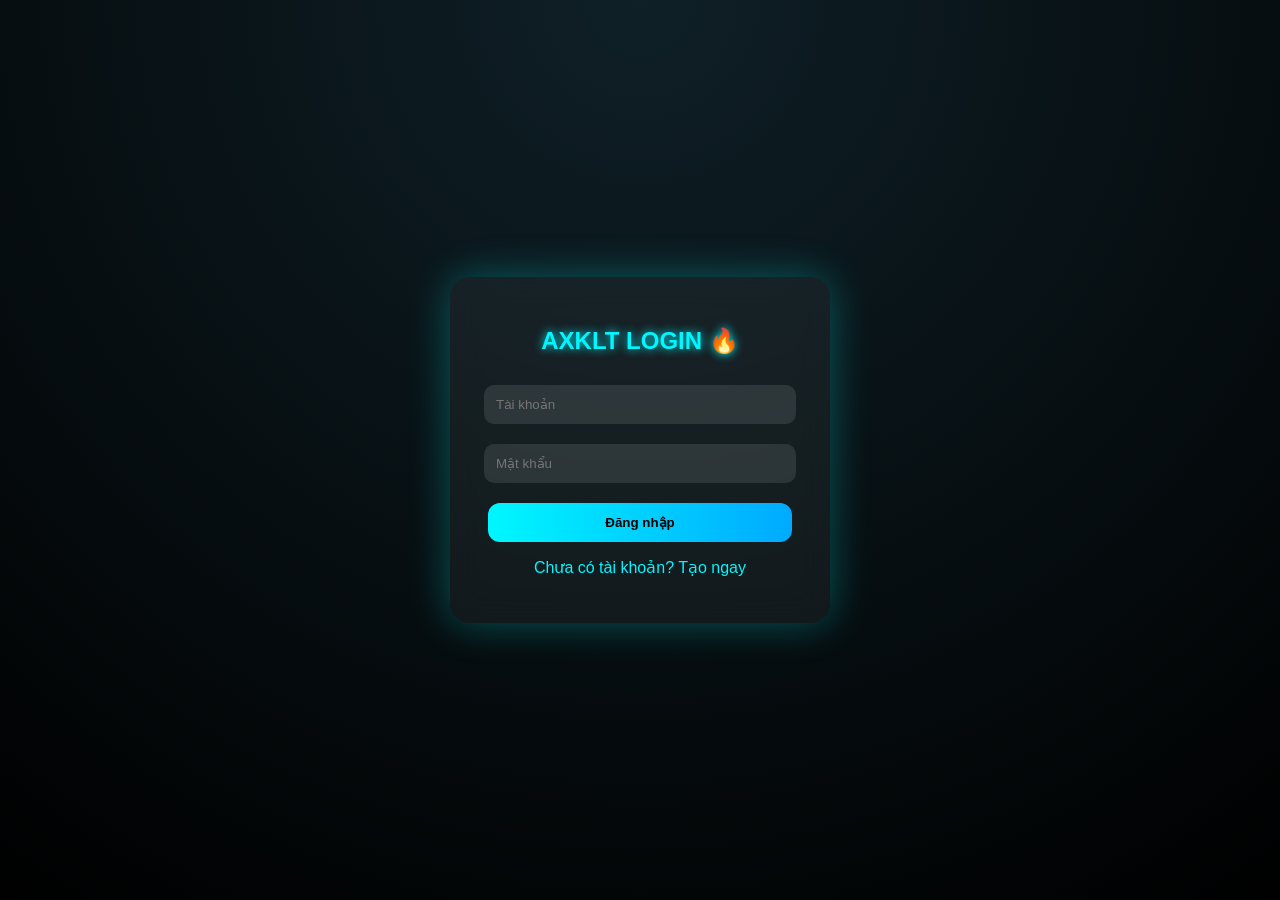
==== home.html @ e572b42f "Add files via upload" ====
<!DOCTYPE html>
<html lang="vi">
<head>
<meta charset="UTF-8">
<title>AXKLT Home</title>
<link rel="stylesheet" href="style.css">
</head>

<body>

<div class="box">

    <h1 id="name">AXKLT</h1>

    <img src="axklt.png">

    <p>ID: 3085836646</p>
    <div class="level">LV4 🔥</div>

    <!-- THIỆP -->
    <div class="card" onclick="showInvite()">
        📩 Gia nhập quân đoàn AXKLT
    </div>

    <button onclick="showUsers()">👤 Xem tài khoản</button>
    <button onclick="logout()">Đăng xuất</button>

    <div id="list"></div>

</div>

<script src="main.js"></script>

<script>
let user = localStorage.getItem("currentUser");
if(user){
    document.getElementById("name").innerText = user;
}else{
    window.location.href = "index.html";
}
</script>

</body>
</html>
---- style.css ----
body {
    margin: 0;
    font-family: Arial;
    background: radial-gradient(circle at top, #0f2027, #000);
    color: white;
    display: flex;
    justify-content: center;
    align-items: center;
    height: 100vh;
}

/* BOX */
.box {
    background: rgba(255,255,255,0.05);
    backdrop-filter: blur(15px);
    border-radius: 20px;
    padding: 30px;
    width: 320px;
    text-align: center;
    box-shadow: 0 0 40px rgba(0,255,255,0.3);
}

/* TITLE */
h1, h2 {
    color: #00f7ff;
    text-shadow: 0 0 10px #00f7ff;
}

/* INPUT */
input {
    width: 90%;
    padding: 12px;
    margin: 10px 0;
    border: none;
    border-radius: 10px;
    background: rgba(255,255,255,0.1);
    color: white;
}

/* BUTTON */
button {
    width: 95%;
    padding: 12px;
    margin-top: 10px;
    border: none;
    border-radius: 12px;
    background: linear-gradient(90deg, #00f7ff, #00aaff);
    color: black;
    font-weight: bold;
    cursor: pointer;
}

button:hover {
    box-shadow: 0 0 20px #00f7ff;
    transform: scale(1.05);
}

/* LINK */
p {
    color: #00f7ff;
    cursor: pointer;
}

/* AVATAR */
img {
    width: 220px;
    border-radius: 20px;
    margin: 15px 0;
    box-shadow: 0 0 25px #00f7ff;
}

/* LEVEL */
.level {
    font-size: 28px;
    color: gold;
}

/* CARD */
.card {
    margin-top: 15px;
    padding: 15px;
    border-radius: 15px;
    background: rgba(255,255,255,0.08);
    border: 1px solid #00f7ff;
    cursor: pointer;
}

.card:hover {
    box-shadow: 0 0 25px #00f7ff;
    transform: scale(1.05);
}

/* LIST */
#list {
    margin-top: 15px;
}
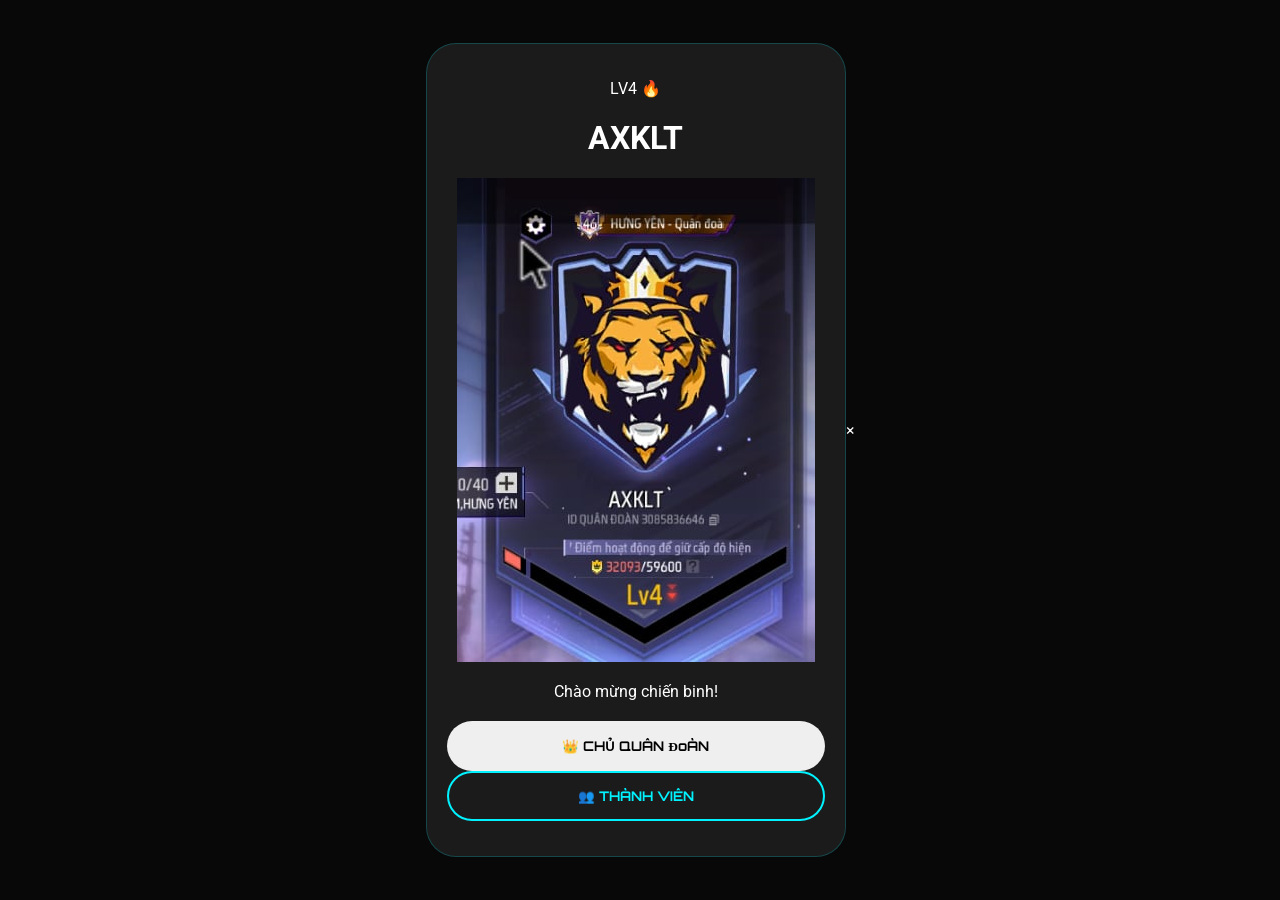
==== commit 5f513d10: "Add files via upload" ====
--- a/home.html
+++ b/home.html
@@ -1,44 +1,48 @@
 <!DOCTYPE html>
 <html lang="vi">
 <head>
-<meta charset="UTF-8">
-<title>AXKLT Home</title>
-<link rel="stylesheet" href="style.css">
+    <meta charset="UTF-8">
+    <meta name="viewport" content="width=device-width, initial-scale=1.0">
+    <title>Quân Đoàn AXKLT</title>
+    <link rel="stylesheet" href="style.css">
+    <link href="https://fonts.googleapis.com/css2?family=Orbitron:wght@400;700&family=Roboto:wght@300;500&display=swap" rel="stylesheet">
 </head>
 
 <body>
+    <div class="video-bg"></div> <div class="container">
+        <div class="card">
+            <div class="badge">LV4 🔥</div>
+            <h1 class="clan-name">AXKLT</h1>
 
-<div class="box">
+            <div class="avatar-wrapper">
+                <img src="axklt.png" class="avatar" alt="Clan Logo">
+            </div>
 
-    <h1 id="name">AXKLT</h1>
+            <p id="hello">Chào mừng chiến binh!</p>
+            
+            <div class="btn-group">
+                <button class="btn-leader" onclick="goLeader()">👑 CHỦ QUÂN ĐoÀN</button>
+                <button class="btn-member" onclick="toggleMembers()">👥 THÀNH VIÊN</button>
+            </div>
+        </div>
 
-    <img src="axklt.png">
-
-    <p>ID: 3085836646</p>
-    <div class="level">LV4 🔥</div>
-
-    <!-- THIỆP -->
-    <div class="card" onclick="showInvite()">
-        📩 Gia nhập quân đoàn AXKLT
+        <div id="memberList" class="members"></div>
     </div>
 
-    <button onclick="showUsers()">👤 Xem tài khoản</button>
-    <button onclick="logout()">Đăng xuất</button>
+    <div id="popup" class="modal">
+        <div class="popup-box">
+            <span class="close-btn" onclick="closePopup()">×</span>
+            <div class="popup-content">
+                <img id="pImg" src="" alt="">
+                <h2 id="pName"></h2>
+                <span id="pRole" class="tag"></span>
+                <p id="pSkill"></p>
+                <p id="pDesc"></p>
+            </div>
+        </div>
+    </div>
 
-    <div id="list"></div>
-
-</div>
-
-<script src="main.js"></script>
-
-<script>
-let user = localStorage.getItem("currentUser");
-if(user){
-    document.getElementById("name").innerText = user;
-}else{
-    window.location.href = "index.html";
-}
-</script>
-
+    <audio id="bgMusic" loop src="nhac.mp3"></audio>
+    <script src="main.js"></script>
 </body>
 </html>
--- a/style.css
+++ b/style.css
@@ -1,96 +1,77 @@
-body {
-    margin: 0;
-    font-family: Arial;
-    background: radial-gradient(circle at top, #0f2027, #000);
-    color: white;
-    display: flex;
-    justify-content: center;
-    align-items: center;
-    height: 100vh;
+:root {
+    --cyan: #00f2ff;
+    --dark: #080808;
 }
 
-/* BOX */
-.box {
-    background: rgba(255,255,255,0.05);
-    backdrop-filter: blur(15px);
-    border-radius: 20px;
-    padding: 30px;
-    width: 320px;
-    text-align: center;
-    box-shadow: 0 0 40px rgba(0,255,255,0.3);
+body {
+    margin: 0; padding: 0;
+    font-family: 'Roboto', sans-serif;
+    background-color: var(--dark);
+    color: white;
+    display: flex; justify-content: center; align-items: center;
+    min-height: 100vh;
 }
 
-/* TITLE */
-h1, h2 {
-    color: #00f7ff;
-    text-shadow: 0 0 10px #00f7ff;
+.container { width: 95%; max-width: 420px; }
+
+.card {
+    background: rgba(30, 30, 30, 0.9);
+    backdrop-filter: blur(10px);
+    border: 1px solid rgba(0, 242, 255, 0.2);
+    border-radius: 30px;
+    padding: 35px 20px;
+    text-align: center;
+    position: relative;
 }
 
-/* INPUT */
-input {
-    width: 90%;
-    padding: 12px;
-    margin: 10px 0;
-    border: none;
-    border-radius: 10px;
-    background: rgba(255,255,255,0.1);
-    color: white;
+/* SỬA LỖI ẢNH TO NHỎ */
+.stats-grid {
+    display: grid;
+    grid-template-columns: repeat(2, 1fr);
+    gap: 12px;
+    margin: 20px 0;
 }
 
-/* BUTTON */
-button {
-    width: 95%;
-    padding: 12px;
-    margin-top: 10px;
-    border: none;
-    border-radius: 12px;
-    background: linear-gradient(90deg, #00f7ff, #00aaff);
-    color: black;
-    font-weight: bold;
-    cursor: pointer;
+.stat-item {
+    background: rgba(255, 255, 255, 0.05);
+    border-radius: 10px;
+    padding: 10px;
+    border: 1px solid rgba(0, 242, 255, 0.1);
 }
 
-button:hover {
-    box-shadow: 0 0 20px #00f7ff;
-    transform: scale(1.05);
+.stat-item img {
+    width: 100%;
+    height: 100px; /* Cố định chiều cao ảnh nhỏ */
+    object-fit: contain; /* Giữ tỉ lệ ảnh, không bị méo */
+    cursor: zoom-in;
 }
 
-/* LINK */
-p {
-    color: #00f7ff;
-    cursor: pointer;
+.stat-item.large img {
+    height: 180px; /* Ảnh biểu đồ cho cao hơn */
 }
 
-/* AVATAR */
-img {
-    width: 220px;
-    border-radius: 20px;
-    margin: 15px 0;
-    box-shadow: 0 0 25px #00f7ff;
+/* SỬA LỖI NÚT QUAY LẠI */
+.btn-group { margin-top: 20px; position: relative; z-index: 5; }
+
+button {
+    width: 100%; height: 50px; border: none; border-radius: 25px;
+    font-family: 'Orbitron'; font-weight: bold; cursor: pointer;
+    transition: 0.3s; pointer-events: auto !important;
 }
 
-/* LEVEL */
-.level {
-    font-size: 28px;
-    color: gold;
+.btn-member { background: transparent; border: 2px solid var(--cyan); color: var(--cyan); }
+.btn-member:hover { background: var(--cyan); color: #000; }
+
+/* CSS ZOOM ẢNH */
+.modal-zoom {
+    display: none; position: fixed; z-index: 999;
+    left: 0; top: 0; width: 100%; height: 100%;
+    background-color: rgba(0,0,0,0.9);
+    justify-content: center; align-items: center;
 }
 
-/* CARD */
-.card {
-    margin-top: 15px;
-    padding: 15px;
-    border-radius: 15px;
-    background: rgba(255,255,255,0.08);
-    border: 1px solid #00f7ff;
-    cursor: pointer;
-}
+.modal-content { width: 90%; max-width: 500px; animation: zoom 0.3s; }
 
-.card:hover {
-    box-shadow: 0 0 25px #00f7ff;
-    transform: scale(1.05);
-}
+@keyframes zoom { from {transform:scale(0)} to {transform:scale(1)} }
 
-/* LIST */
-#list {
-    margin-top: 15px;
-}+.close-zoom { position: absolute; top: 20px; right: 30px; color: #fff; font-size: 40px; cursor: pointer; }
